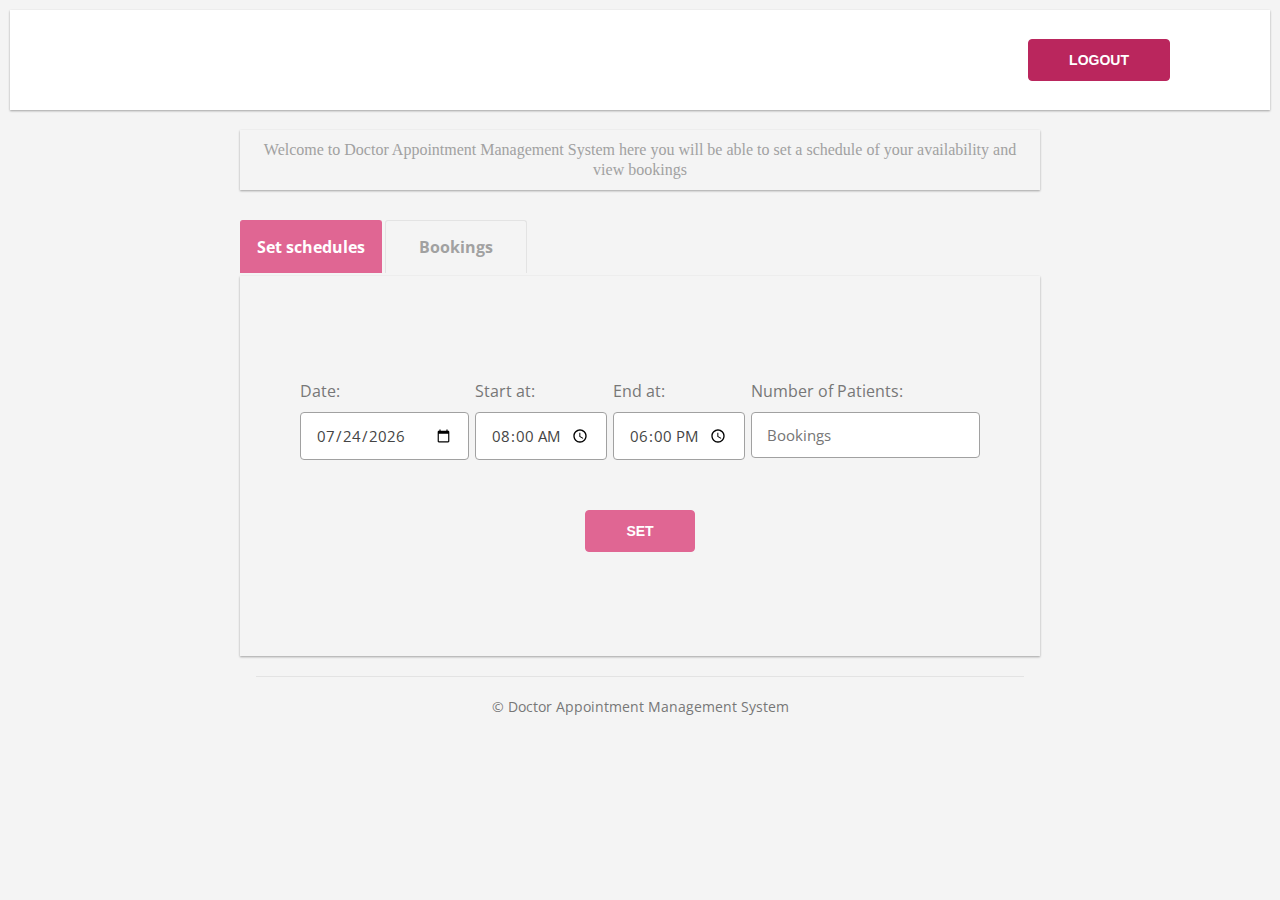
==== pages/doctor.html @ b8415f20 "initialize the project" ====
<!DOCTYPE html>
<html lang="en">

<head>
  <meta charset="UTF-8" />
  <meta name="viewport" content="width=device-width, initial-scale=1.0" />
  <meta http-equiv="X-UA-Compatible" content="ie=edge" />
  <title>Doctor Appointment - Login & Register</title>
  <link href="https://fonts.googleapis.com/css?family=Open+Sans:400,700" rel="stylesheet" />
  <link rel="stylesheet" type="text/css" media="screen" href="../css/main.css" />
  <link rel="stylesheet" type="text/css" media="screen" href="../css/doctor.css" />
</head>

<body>
  <div class="header">
    <div class="log"></div>
    <button class="btn btn--red js--bt-logout">Logout</button>
  </div>
  <div class="container horizontal-middle">
    <div class="section">
      <p class="section__info">
        Welcome to Doctor Appointment Management System here you will be able to set a schedule of
        your
        availability and view bookings
      </p>
      <div class="section__content">
        <ul class="tabs">
          <li class="tabs__item active-tab js--tab-schedules" onclick="tabHandler(event, 'schedules')">Set schedules
          </li>
          <li class="tabs__item js--tab-bookings" onclick="tabHandler(event, 'bookings')">Bookings</li>
        </ul>
        <div class="tabs__content">
          <form action="" id="schedules" class="form--set-schedule tab__content js--form-set-schedule">
            <div class="display--flex">
              <div class="form--group">
                <label for="schedule" class="form__label">Date:</label>
                <input type="date" class="form__input" name='schedule' required />
              </div>
              <div class="form--group">
                <label for="timeFrom" class="form__label">Start at:</label>
                <input type="time" class="form__input" name='timeFrom' required />
              </div>
              <div class="form--group">
                <label for="timeFrom" class="form__label">End at:</label>
                <input type="time" class="form__input" name='timeEnd' required />
              </div>
              <div class="form--group">
                <label for="bookings" class="form__label">Number of Patients:</label>
                <input type="number" class="form__input" name='bookings' min=1 required placeholder="Bookings" />
              </div>
            </div>
            <input type="submit" value='Set' class="btn btn--red-2 btn__set-schedule js--btn-schedule" />
          </form>
          <div id="bookings" class="bookings__container tab__content js--bookings">
            <form action="" class="form-search-bookings display--flex js--form-get-scheduled">
              <input type="date" class="form__input" name='scheduled' required />
              <input type="submit" value='Patients' class="btn btn--red-2 btn__get-bookings" />
            </form>
          </div>
        </div>
      </div>
    </div>
  </div>
  <footer class="footer">
    <div class="line"></div>
    <p class="text--small text--grey center-text">&copy Doctor Appointment Management System </p>
  </footer>
  <script type="module" src="../js/doctor.js"></script>
  <script type="module" src="../js/logout.js"></script>
</body>

</html>
---- css/main.css ----
:root {
  --color-primary: #ba265d;
  --color-secondary: #e06693;
  --default-font-size: 1.6rem;

  --color-grey-light-1: #f4f4f4;
  --color-grey-light-2: #f2f2f2;
  --color-grey-light-3: #e3e3e3;

  --color-grey-dark-1: #444;
  --color-grey-dark-2: #a1a1a1;
  --color-grey-dark-3: #777;

  --color-white: #fff;

  --line: 1px solid var(--color-grey-light-3);
}

* {
  margin: 0;
  padding: 0;
}

*::before,
*::after {
  box-sizing: inherit;
}

html {
  box-sizing: border-box;
  font-size: 62.5%;
}

body {
  font-family: "Open Sans", sans-serif;
  font-weight: 400;
  color: var(--color-grey-dark-1);
  background-color: var(--color-grey-light-1);
}

.header {
  height: 10rem;
  background-color: var(--color-white);
  margin: 1rem 1rem 2rem 1rem;
  padding: 0 10rem 0 10rem;
  box-shadow: 0px 1px 2px var(--color-grey-dark-2);
  display: flex;
  justify-content: space-between;
  align-items: center;
  top: 0;
  left: 0;
  right: 0;
}

.form-login {
  display: flex;
  flex-direction: row;
}

.form__input {
  font-size: 1.5rem;
  font-family: inherit;
  color: inherit;
  padding: 1.2rem 1.5rem;
  background-color: var(--color-white);
  border: 1px solid var(--color-grey-dark-2);
  border-radius: 0.4rem;
  width: 100%;
  display: block;
  box-sizing: border-box;
}

.form__input:focus {
  outline: none;
}

.form-login__input,
.form__select {
  margin-right: 0.7rem;
}

.btn,
.btn:link,
.btn:visited {
  text-transform: uppercase;
  text-decoration: none;
  padding: 1.2rem 4rem;
  display: inline-block;
  border-radius: 0.4rem;
  border: 1px solid var(--color-grey-dark-2);
  font-size: 1.4rem;
  cursor: pointer;
  position: relative;
  transition: all 0.2s;
}

.btn--red {
  background-color: var(--color-primary);
  color: var(--color-white);
  font-weight: 700;
  border: 1px solid var(--color-primary);
}

.btn--red-2 {
  background-color: var(--color-secondary);
  color: var(--color-white);
  font-weight: 700;
  border: 1px solid var(--color-secondary);
}

.container {
  max-width: 140rem;
  /* height: calc(100vh - 24rem); */
  margin: 0 auto;
}

.heading-primary {
  text-transform: uppercase;
  margin-bottom: 1.5rem;
  text-align: center;
}

.border {
  box-shadow: 0px 1px 2px var(--color-grey-dark-2);
}

.margin-top-small {
  margin-top: 1.5rem !important;
}

.horizontal-middle {
  display: flex;
  justify-content: center;
}

.footer {
  height: 10rem; 
  margin-top: 2rem;
}

.footer p {
  margin-top: 2rem;
}

.line {
  width: 60%;
  border-bottom: var(--line);
  margin: 0 auto;
}

.center-text {
  text-align: center;
}

.text {
  font-size: var(--default-font-size);
}

.text--small {
  font-size: 1.4rem;
}

.text--grey {
  color: var(--color-grey-dark-3);
}

.section {
  width: 80rem;
  padding: 0 2rem;
}

.section__info {
  padding: 1rem;
  line-height: 2rem;
  box-shadow: 0px 1px 2px var(--color-grey-dark-2);
  color: var(--color-grey-dark-2);
  font-size: 1.6rem;
  font-family: calibri;
  text-align: center;
}

.section__content {
  margin-top: 3rem;
}

.display--flex {
  display: flex;
  justify-content: space-between;
}

.form--set-schedule {
  width: 85%;
  padding: 1rem;
  display: flex;
  flex-direction: column;
}

.form--group {
  display: flex;
  flex-direction: column;
}

.form__label {
  font-size: 1.6rem;
  margin-bottom: 1rem;
  color: var(--color-grey-dark-3);
}
---- css/doctor.css ----
.tabs {
  list-style: none;
  display: flex;
  margin-bottom: 3px;
}

.tabs__item {
  width: 12rem;
  margin-right: .3rem;
  padding: 1.5rem 1rem;
  border-top: 1px solid var(--color-grey-light-3);
  border-right: 1px solid var(--color-grey-light-3);
  border-left: 1px solid var(--color-grey-light-3);
  border-radius: 3px 3px 0 0;
  text-align: center;
  cursor: pointer;
  font-size: 1.6rem;
  color: var(--color-grey-dark-2);
  font-weight: 700;
}

.tabs__item:hover, .active-tab {
  border-top: 1px solid var(--color-secondary);
  border-right: 1px solid var(--color-secondary);
  border-left: 1px solid var(--color-secondary);
  color: var(--color-white);
  background-color: var(--color-secondary);
}

.tabs__content {
  box-shadow: 0px 1px 2px var(--color-grey-dark-2);
  min-height: 38rem;
  display: flex;
  flex-direction: column;
  align-items: center;
  justify-content: center;
}

.btn__set-schedule {
  margin-top: 5rem;
  align-self: center;
}

.btn__get-bookings {
  margin-left: 1rem;
}

.bookings__container {
  display: none
}
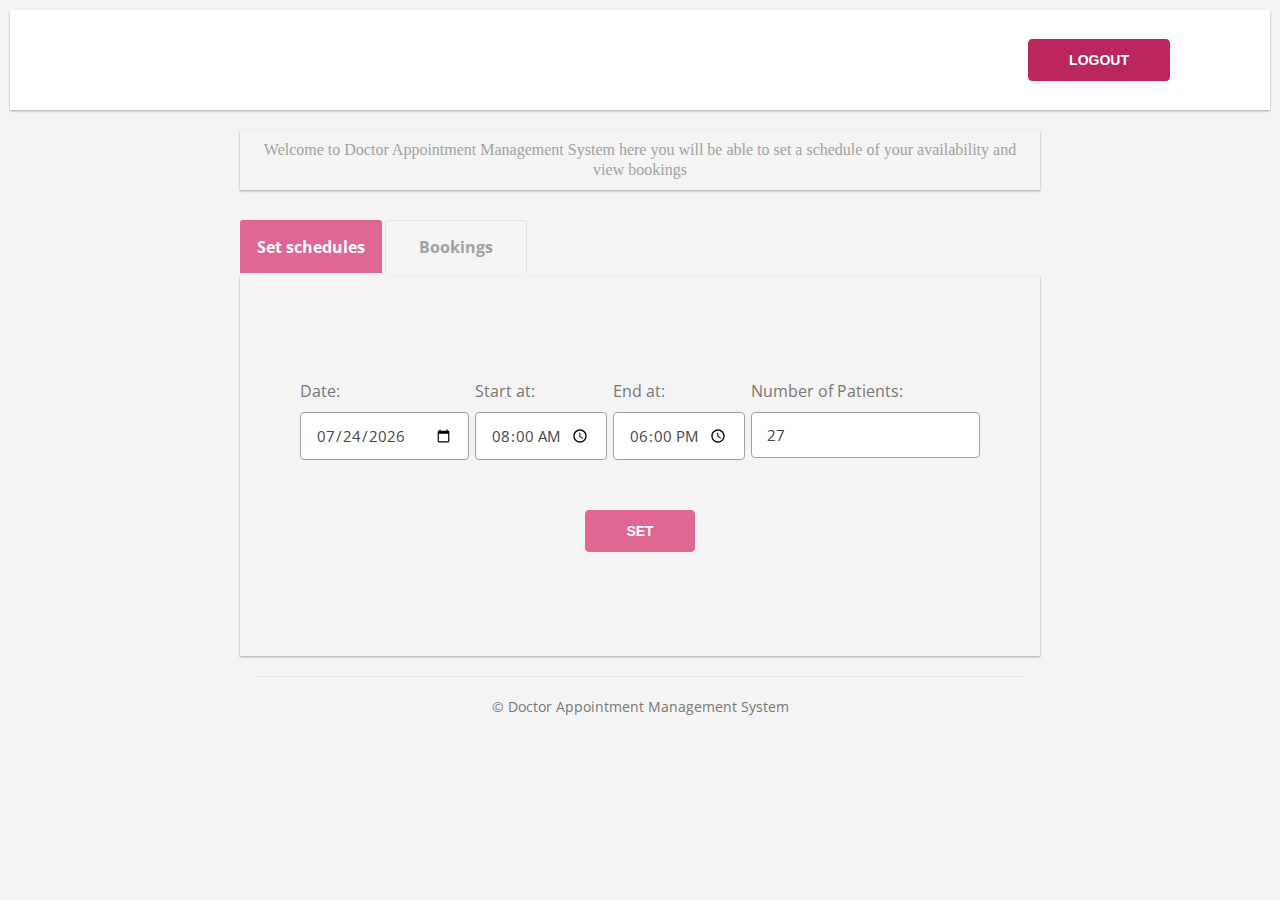
==== commit 41de8fb2: "add controller for doctor page" ====
--- a/pages/doctor.html
+++ b/pages/doctor.html
@@ -46,7 +46,7 @@
               </div>
               <div class="form--group">
                 <label for="bookings" class="form__label">Number of Patients:</label>
-                <input type="number" class="form__input" name='bookings' min=1 required placeholder="Bookings" />
+                <input type="number" class="form__input" name='bookings' min=1 required placeholder="Bookings" disabled>
               </div>
             </div>
             <input type="submit" value='Set' class="btn btn--red-2 btn__set-schedule js--btn-schedule" />
